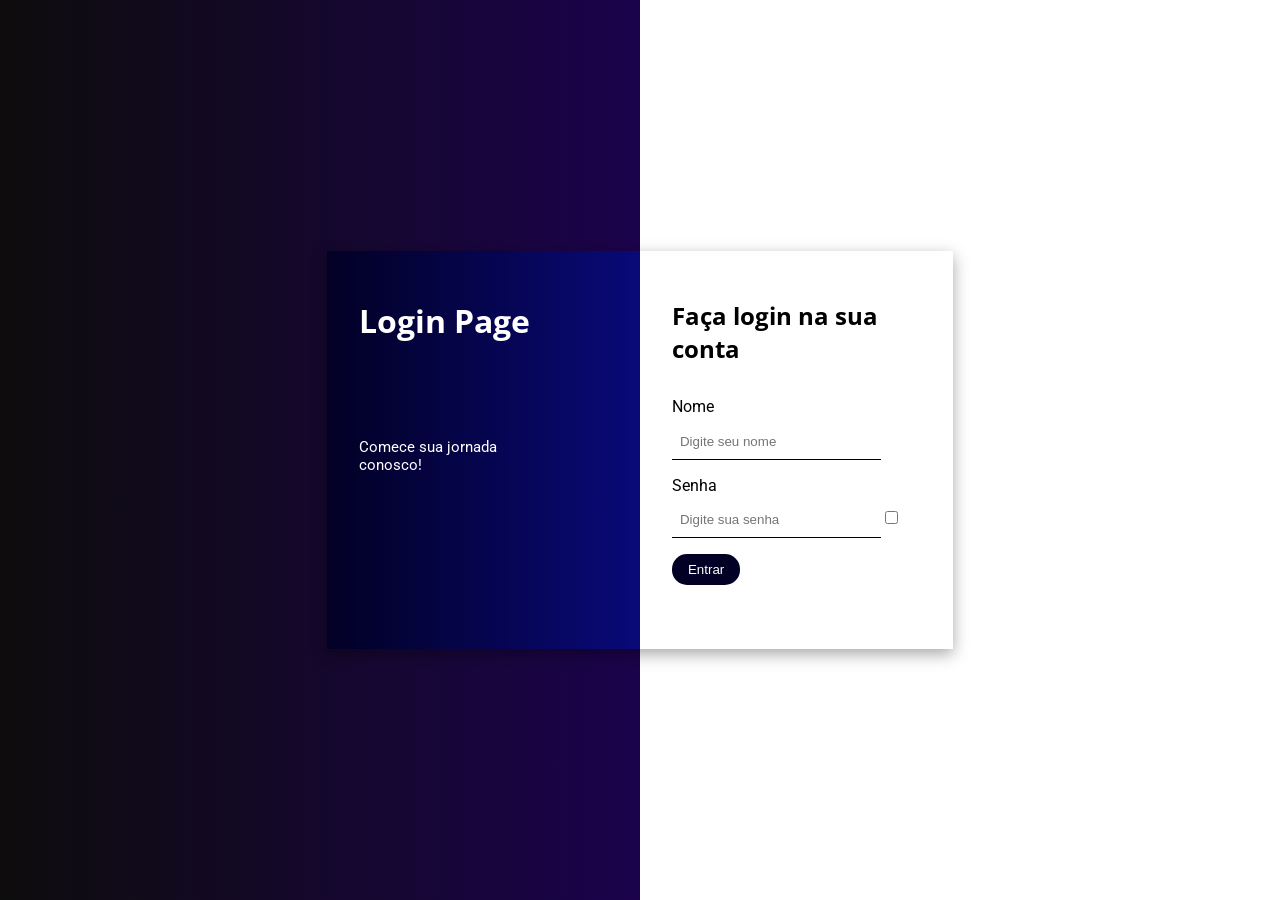
==== index.html @ dc70e006 "adicionando o script" ====
<!DOCTYPE html>
<html lang="en">
<head>
    <meta charset="UTF-8">
    <meta name="viewport" content="width=device-width, initial-scale=1.0">
    <link rel="stylesheet" href="style.css">
    <title>Login in SistBank</title>
</head>
<body>
    <div class="container">
        <div class="ladoEsquerdo">
            <h1 class="titulo">Login Page</h1>
            <p class="subtitulo">Comece sua jornada conosco!</p>
        </div>
        <div class="ladoDireito">
            <h2 class="descricao">Faça login na sua conta</h2>
            <div class="input">
                <p class="label">Nome</p>
                <input type="text" placeholder="Digite seu nome">
            </div>
            <div class="input">
                <p class="label">Senha</p>
                <input type="password" placeholder="Digite sua senha" id="senha">
                <input class="alterarVisivel" type="checkbox" onclick="toogle()">
                <button class="submit"><p>Entrar</p></button>
            </div>
        </div>
    </div>
</body>
<script src="script.js"></script>
</html>
---- style.css ----
@import url('https://fonts.googleapis.com/css2?family=Finlandica+Headline:ital,wght@0,100..900;1,100..900&family=Open+Sans:ital,wght@0,300..800;1,300..800&family=Roboto:ital,wght@0,100..900;1,100..900&display=swap');

* {
    padding: 0;
    margin: 0;
    box-sizing: border-box;
}

body {
    background: linear-gradient(to right, #0e0d0d 0%, rgb(27, 2, 75) 50%, #ffffff 50%);
    display: flex;
    justify-content: center;
    align-items: center;
    height: 100vh;
}

.container {
    box-shadow: rgba(0, 0, 0, 0.35) 0px 5px 15px;
    display: flex;
    flex-direction: row;
    padding: 3rem 2rem 3rem 2rem;
    background: #020024;
    background: linear-gradient(to right, rgba(2, 0, 36, 1) 0%, rgba(9, 9, 121, 1) 50%, rgb(255, 255, 255) 50%);
}

.ladoEsquerdo {
    width: 50%;
}

.ladoDireito {
    background-color: white;
    width: 50%;
    margin-left: 4rem;
}

.titulo {
    font-family: Open Sans;
    margin-bottom: 6rem;
    color: white;
}

.subtitulo {
    font-family: Roboto;
    color: white;
    font-weight: 400;
    width: 200px;
    font-size: 15px;
}

.descricao {
    font-family: Open Sans;
    margin-bottom: 2rem;
}

.input {
    margin-bottom: 1rem;
}

.label {
    font-family: Roboto;
    margin-bottom: 0.5rem;
}

.input input {
    border: none;
    border-bottom: solid black 0.4px;
    padding: 0.6rem 2rem 0.6rem 0.5rem;
}

.input input:focus {
    transform: scale(1.02) translateY(-3px);
    outline: none;
    box-shadow: rgba(0, 0, 0, 0.1) 0px 10px 15px -3px, rgba(0, 0, 0, 0.05) 0px 4px 6px -2px;
}

.submit {
    border: none;
    background-color: #020024;
    color: white;
    padding: 0.5rem 1rem 0.5rem 1rem;
    margin-top: 1rem;
    border-radius: 15px;
}

.submit:hover {
    transform: scale(1.05);
    border: #020024 solid 0.5px;
    background-color: transparent;
    color: black;
    transition: 0.3s
}
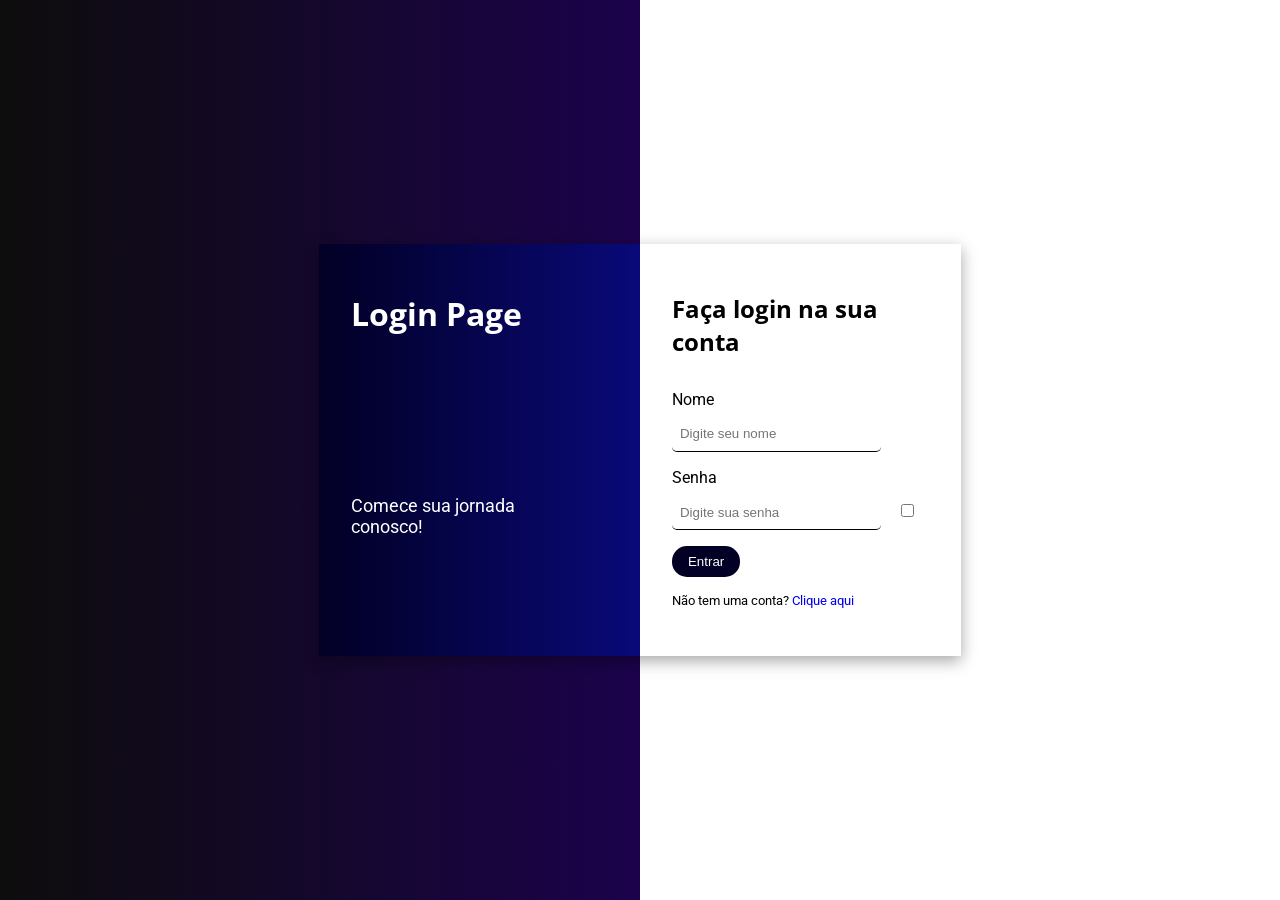
==== commit 43cc6d90: "criando estrutura de organização e finalizando a página de login" ====
--- a/index.html
+++ b/index.html
@@ -3,7 +3,7 @@
 <head>
     <meta charset="UTF-8">
     <meta name="viewport" content="width=device-width, initial-scale=1.0">
-    <link rel="stylesheet" href="style.css">
+    <link rel="stylesheet" href="assets/css/pages/index/style.css">
     <title>Login in SistBank</title>
 </head>
 <body>
@@ -16,16 +16,19 @@
             <h2 class="descricao">Faça login na sua conta</h2>
             <div class="input">
                 <p class="label">Nome</p>
-                <input type="text" placeholder="Digite seu nome">
+                <input class="inputEntrada" type="text" placeholder="Digite seu nome">
             </div>
             <div class="input">
                 <p class="label">Senha</p>
-                <input type="password" placeholder="Digite sua senha" id="senha">
+                <input class="inputEntrada" type="password" placeholder="Digite sua senha" id="senha">
                 <input class="alterarVisivel" type="checkbox" onclick="toogle()">
                 <button class="submit"><p>Entrar</p></button>
+            </div>
+            <div class="linkCadastro">
+                <p>Não tem uma conta? <a href="cadastro.html">Clique aqui</a></p>
             </div>
         </div>
     </div>
 </body>
-<script src="script.js"></script>
+<script src="./assets/js/pages/index/script.js"></script>
 </html>
--- a/assets/css/pages/index/style.css
+++ b/assets/css/pages/index/style.css
@@ -0,0 +1,115 @@
+@import url('https://fonts.googleapis.com/css2?family=Finlandica+Headline:ital,wght@0,100..900;1,100..900&family=Open+Sans:ital,wght@0,300..800;1,300..800&family=Roboto:ital,wght@0,100..900;1,100..900&display=swap');
+@import '../../global/global.css';
+
+* {
+    padding: 0;
+    margin: 0;
+    box-sizing: border-box;
+}
+
+body {
+    background: linear-gradient(to right, #0e0d0d 0%, rgb(27, 2, 75) 50%, #ffffff 50%);
+    display: flex;
+    justify-content: center;
+    align-items: center;
+    height: 100vh;
+}
+
+.container {
+    box-shadow: rgba(0, 0, 0, 0.35) 0px 5px 15px;
+    display: flex;
+    flex-direction: row;
+    padding: 3rem 2rem 3rem 2rem;
+    background: #020024;
+    background: linear-gradient(to right, rgba(2, 0, 36, 1) 0%, rgba(9, 9, 121, 1) 50%, rgb(255, 255, 255) 50%);
+}
+
+.ladoEsquerdo {
+    width: 50%;
+}
+
+.ladoDireito {
+    background-color: white;
+    width: 50%;
+    margin-left: 4rem;
+}
+
+.titulo {
+    font-family: Open Sans;
+    margin-bottom: 10rem;
+    color: white;
+}
+
+.subtitulo {
+    font-family: Roboto;
+    color: white;
+    font-weight: 400;
+    width: 200px;
+    font-size: 18px;
+}
+
+.descricao {
+    font-family: Open Sans;
+    margin-bottom: 2rem;
+}
+
+.input {
+    margin-bottom: 1rem;
+}
+
+.label {
+    font-family: Roboto;
+    margin-bottom: 0.5rem;
+}
+
+.inputEntrada {
+    border: none;
+    border-bottom: solid black 0.4px;
+    padding: 0.6rem 2rem 0.6rem 0.5rem;
+    border-radius: 5px;
+}
+
+.inputEntrada:focus {
+    transform: scale(1.02) translateY(-3px);
+    outline: none;
+    box-shadow: rgba(0, 0, 0, 0.1) 0px 10px 15px -3px, rgba(0, 0, 0, 0.05) 0px 4px 6px -2px;
+    
+}
+
+.submit {
+    border: none;
+    background-color: #020024;
+    color: white;
+    padding: 0.5rem 1rem 0.5rem 1rem;
+    margin-top: 1rem;
+    border-radius: 15px;
+}
+
+.submit:hover {
+    transform: scale(1.05);
+    border: #020024 solid 0.5px;
+    background-color: transparent;
+    color: black;
+    transition: 0.3s
+}
+
+.alterarVisivel {
+    margin-left: 1rem;
+}
+
+.linkCadastro {
+    margin-top: 1rem;
+}
+
+.linkCadastro p {
+    font-family: var(--FontSub);
+    font-size: 13px;
+}
+
+.linkCadastro a {
+    text-decoration: none;
+}
+
+.linkCadastro a:hover {
+    text-decoration: underline;
+}
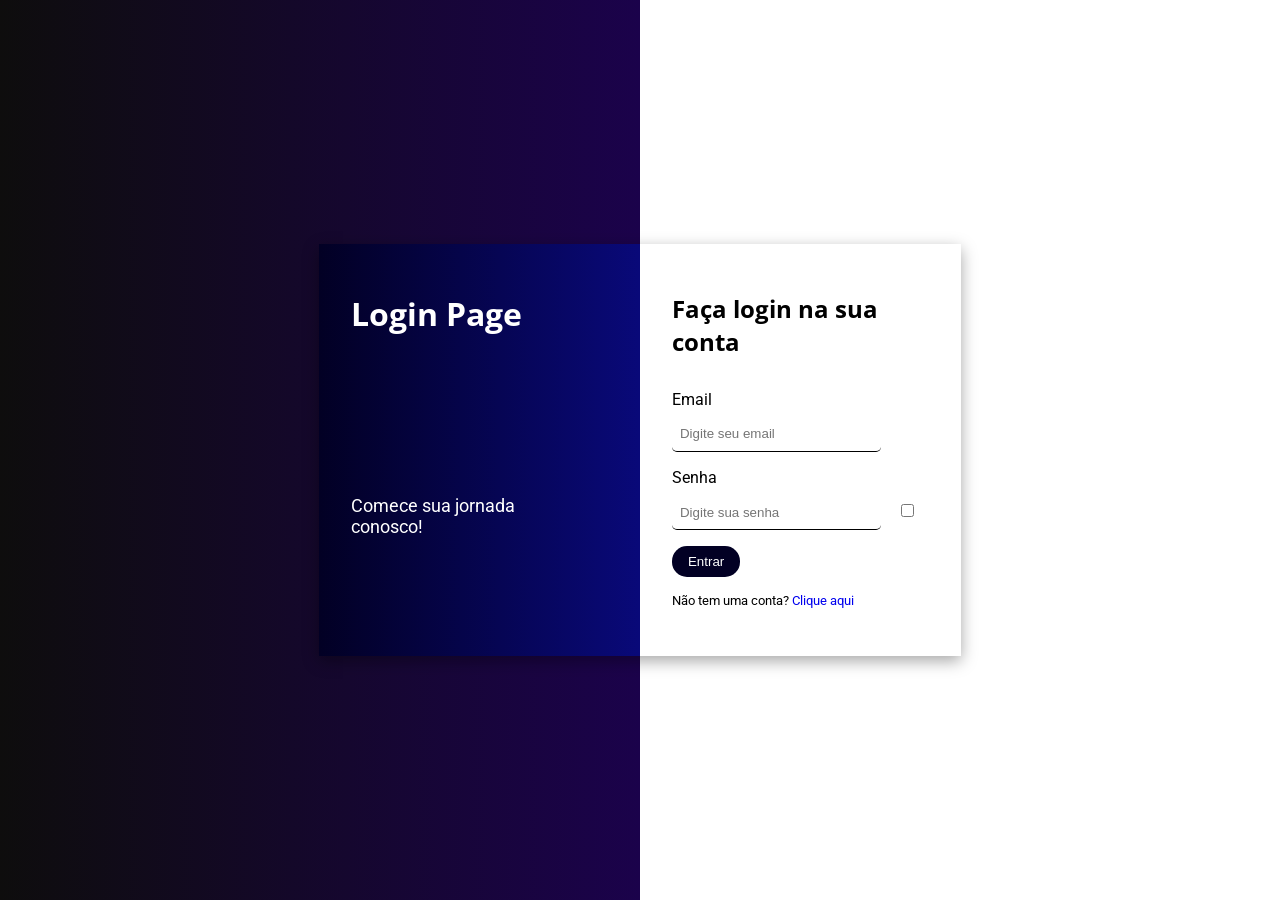
==== commit 49363532: "mudando o type input para email" ====
--- a/index.html
+++ b/index.html
@@ -15,14 +15,14 @@
         <div class="ladoDireito">
             <h2 class="descricao">Faça login na sua conta</h2>
             <div class="input">
-                <p class="label">Nome</p>
-                <input class="inputEntrada" type="text" placeholder="Digite seu nome">
+                <p class="label">Email</p>
+                <input class="inputEntrada" type="email" placeholder="Digite seu email">
             </div>
             <div class="input">
                 <p class="label">Senha</p>
                 <input class="inputEntrada" type="password" placeholder="Digite sua senha" id="senha">
                 <input class="alterarVisivel" type="checkbox" onclick="toogle()">
-                <button class="submit"><p>Entrar</p></button>
+                <a href="home.html"><button class="submit"><p>Entrar</p></button></a>
             </div>
             <div class="linkCadastro">
                 <p>Não tem uma conta? <a href="cadastro.html">Clique aqui</a></p>
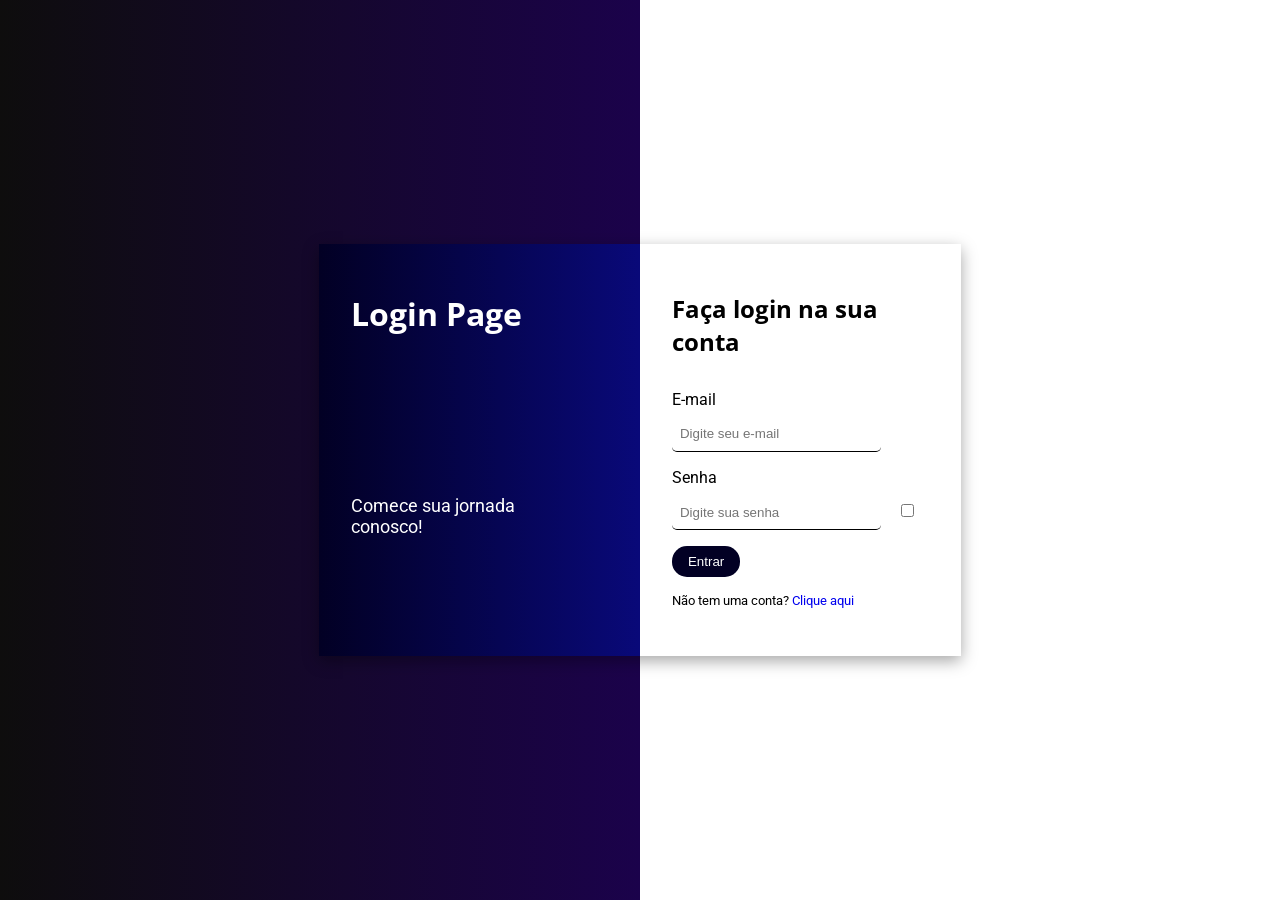
==== commit 83939b9b: "feat: initial setup - frontend com login, cadastro e home" ====
--- a/index.html
+++ b/index.html
@@ -1,10 +1,10 @@
 <!DOCTYPE html>
-<html lang="en">
+<html lang="pt-BR">
 <head>
     <meta charset="UTF-8">
     <meta name="viewport" content="width=device-width, initial-scale=1.0">
     <link rel="stylesheet" href="assets/css/pages/index/style.css">
-    <title>Login in SistBank</title>
+    <title>Login - HelpDesk</title>
 </head>
 <body>
     <div class="container">
@@ -14,15 +14,20 @@
         </div>
         <div class="ladoDireito">
             <h2 class="descricao">Faça login na sua conta</h2>
+
+            <div id="mensagemErro" class="mensagem-erro" style="display:none;"></div>
+
             <div class="input">
-                <p class="label">Email</p>
-                <input class="inputEntrada" type="email" placeholder="Digite seu email">
+                <p class="label">E-mail</p>
+                <input class="inputEntrada" type="email" id="email" placeholder="Digite seu e-mail">
             </div>
             <div class="input">
                 <p class="label">Senha</p>
                 <input class="inputEntrada" type="password" placeholder="Digite sua senha" id="senha">
                 <input class="alterarVisivel" type="checkbox" onclick="toogle()">
-                <a href="home.html"><button class="submit"><p>Entrar</p></button></a>
+                <button class="submit" id="btnEntrar" onclick="fazerLogin()">
+                    <p id="btnEntrarTexto">Entrar</p>
+                </button>
             </div>
             <div class="linkCadastro">
                 <p>Não tem uma conta? <a href="cadastro.html">Clique aqui</a></p>
@@ -30,5 +35,7 @@
         </div>
     </div>
 </body>
+<script src="./assets/js/global/api.js"></script>
 <script src="./assets/js/pages/index/script.js"></script>
+<script src="./assets/js/pages/index/login.js"></script>
 </html>
--- a/assets/css/pages/index/style.css
+++ b/assets/css/pages/index/style.css
@@ -112,4 +112,33 @@
 
 .linkCadastro a:hover {
     text-decoration: underline;
-}+}
+
+/* ===== MENSAGENS DE FEEDBACK ===== */
+.mensagem-erro {
+    background-color: #fee2e2;
+    color: #b91c1c;
+    border: 1px solid #fca5a5;
+    border-radius: 6px;
+    padding: 0.6rem 0.9rem;
+    font-family: var(--FontSub);
+    font-size: 0.85rem;
+    margin-bottom: 1rem;
+}
+
+.mensagem-sucesso {
+    background-color: #dcfce7;
+    color: #15803d;
+    border: 1px solid #86efac;
+    border-radius: 6px;
+    padding: 0.6rem 0.9rem;
+    font-family: var(--FontSub);
+    font-size: 0.85rem;
+    margin-bottom: 1rem;
+}
+
+.submit:disabled {
+    opacity: 0.6;
+    cursor: not-allowed;
+    transform: none;
+}
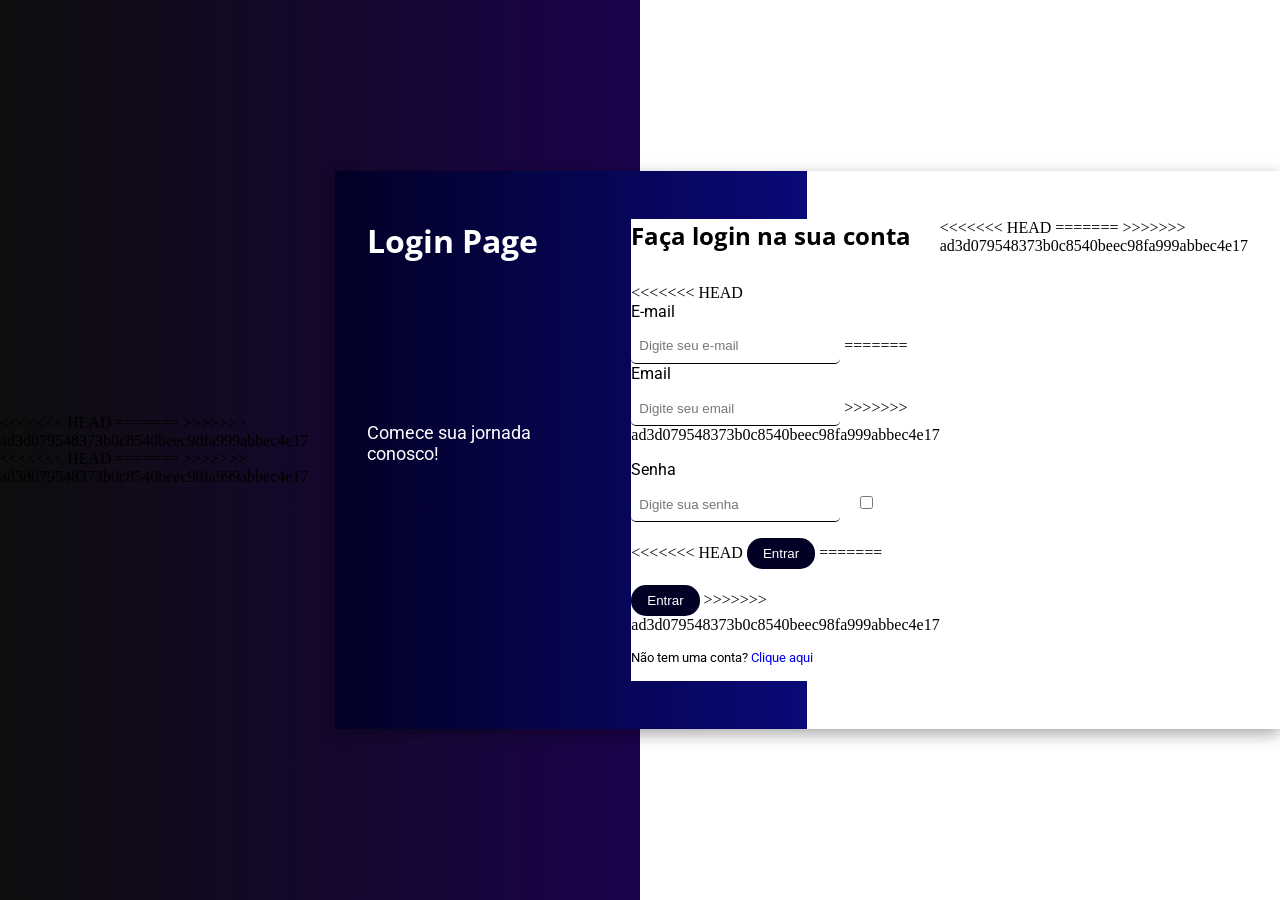
==== commit ebc8eb45: "feat: initial setup - frontend com login, cadastro e home" ====
--- a/index.html
+++ b/index.html
@@ -1,10 +1,18 @@
 <!DOCTYPE html>
+<<<<<<< HEAD
 <html lang="pt-BR">
+=======
+<html lang="en">
+>>>>>>> ad3d079548373b0c8540beec98fa999abbec4e17
 <head>
     <meta charset="UTF-8">
     <meta name="viewport" content="width=device-width, initial-scale=1.0">
     <link rel="stylesheet" href="assets/css/pages/index/style.css">
+<<<<<<< HEAD
     <title>Login - HelpDesk</title>
+=======
+    <title>Login no SistBank</title>
+>>>>>>> ad3d079548373b0c8540beec98fa999abbec4e17
 </head>
 <body>
     <div class="container">
@@ -14,20 +22,30 @@
         </div>
         <div class="ladoDireito">
             <h2 class="descricao">Faça login na sua conta</h2>
+<<<<<<< HEAD
 
             <div id="mensagemErro" class="mensagem-erro" style="display:none;"></div>
 
             <div class="input">
                 <p class="label">E-mail</p>
                 <input class="inputEntrada" type="email" id="email" placeholder="Digite seu e-mail">
+=======
+            <div class="input">
+                <p class="label">Email</p>
+                <input class="inputEntrada" type="email" placeholder="Digite seu email">
+>>>>>>> ad3d079548373b0c8540beec98fa999abbec4e17
             </div>
             <div class="input">
                 <p class="label">Senha</p>
                 <input class="inputEntrada" type="password" placeholder="Digite sua senha" id="senha">
                 <input class="alterarVisivel" type="checkbox" onclick="toogle()">
+<<<<<<< HEAD
                 <button class="submit" id="btnEntrar" onclick="fazerLogin()">
                     <p id="btnEntrarTexto">Entrar</p>
                 </button>
+=======
+                <a href="home.html"><button class="submit"><p>Entrar</p></button></a>
+>>>>>>> ad3d079548373b0c8540beec98fa999abbec4e17
             </div>
             <div class="linkCadastro">
                 <p>Não tem uma conta? <a href="cadastro.html">Clique aqui</a></p>
@@ -35,7 +53,11 @@
         </div>
     </div>
 </body>
+<<<<<<< HEAD
 <script src="./assets/js/global/api.js"></script>
 <script src="./assets/js/pages/index/script.js"></script>
 <script src="./assets/js/pages/index/login.js"></script>
+=======
+<script src="./assets/js/pages/index/script.js"></script>
+>>>>>>> ad3d079548373b0c8540beec98fa999abbec4e17
 </html>
--- a/assets/css/pages/index/style.css
+++ b/assets/css/pages/index/style.css
@@ -112,6 +112,7 @@
 
 .linkCadastro a:hover {
     text-decoration: underline;
+<<<<<<< HEAD
 }
 
 /* ===== MENSAGENS DE FEEDBACK ===== */
@@ -142,3 +143,6 @@
     cursor: not-allowed;
     transform: none;
 }
+=======
+}
+>>>>>>> ad3d079548373b0c8540beec98fa999abbec4e17
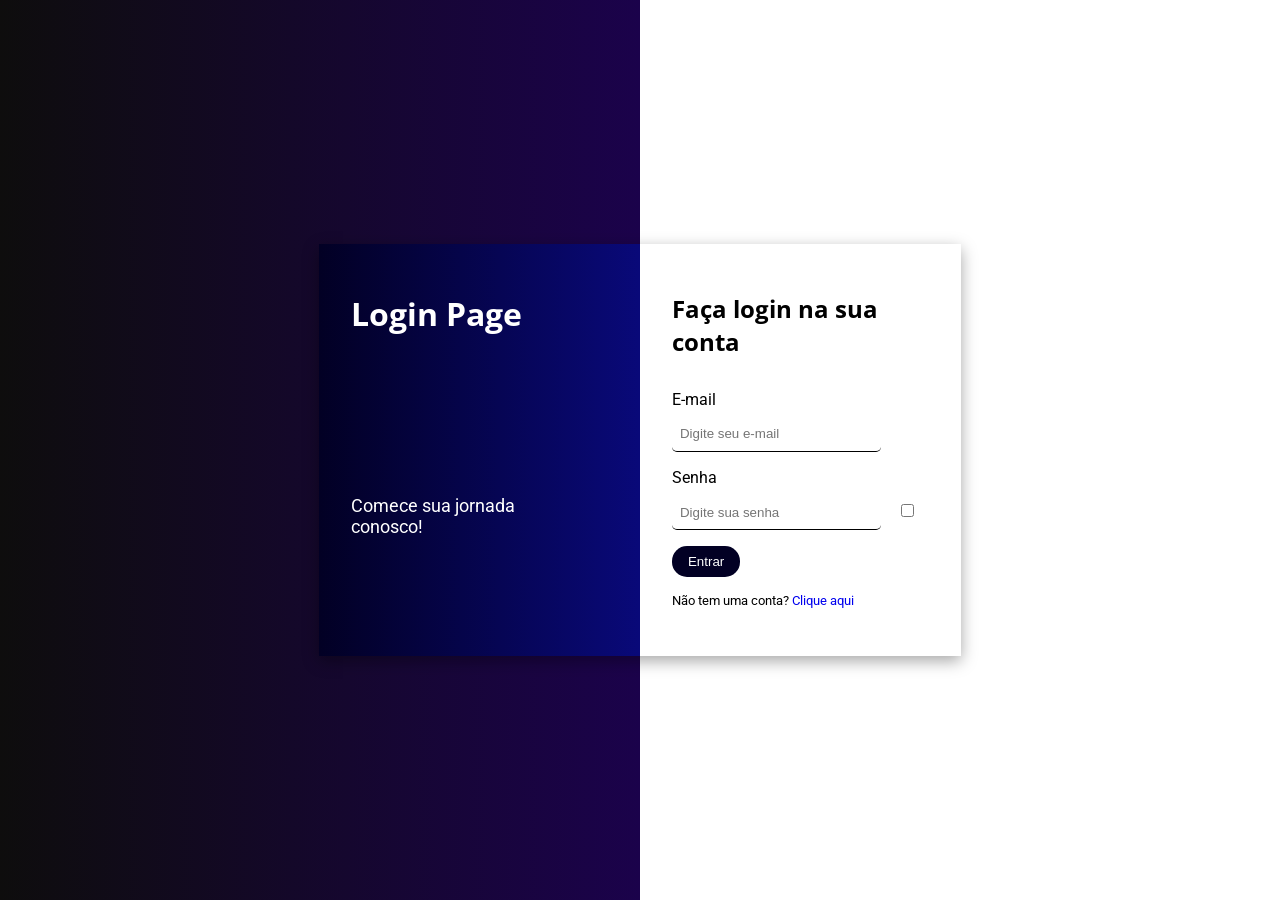
==== commit c5e2d3db: "fix: resolve conflito de merge no index.html" ====
--- a/index.html
+++ b/index.html
@@ -1,18 +1,10 @@
 <!DOCTYPE html>
-<<<<<<< HEAD
 <html lang="pt-BR">
-=======
-<html lang="en">
->>>>>>> ad3d079548373b0c8540beec98fa999abbec4e17
 <head>
     <meta charset="UTF-8">
     <meta name="viewport" content="width=device-width, initial-scale=1.0">
     <link rel="stylesheet" href="assets/css/pages/index/style.css">
-<<<<<<< HEAD
     <title>Login - HelpDesk</title>
-=======
-    <title>Login no SistBank</title>
->>>>>>> ad3d079548373b0c8540beec98fa999abbec4e17
 </head>
 <body>
     <div class="container">
@@ -22,30 +14,20 @@
         </div>
         <div class="ladoDireito">
             <h2 class="descricao">Faça login na sua conta</h2>
-<<<<<<< HEAD
 
             <div id="mensagemErro" class="mensagem-erro" style="display:none;"></div>
 
             <div class="input">
                 <p class="label">E-mail</p>
                 <input class="inputEntrada" type="email" id="email" placeholder="Digite seu e-mail">
-=======
-            <div class="input">
-                <p class="label">Email</p>
-                <input class="inputEntrada" type="email" placeholder="Digite seu email">
->>>>>>> ad3d079548373b0c8540beec98fa999abbec4e17
             </div>
             <div class="input">
                 <p class="label">Senha</p>
                 <input class="inputEntrada" type="password" placeholder="Digite sua senha" id="senha">
                 <input class="alterarVisivel" type="checkbox" onclick="toogle()">
-<<<<<<< HEAD
                 <button class="submit" id="btnEntrar" onclick="fazerLogin()">
                     <p id="btnEntrarTexto">Entrar</p>
                 </button>
-=======
-                <a href="home.html"><button class="submit"><p>Entrar</p></button></a>
->>>>>>> ad3d079548373b0c8540beec98fa999abbec4e17
             </div>
             <div class="linkCadastro">
                 <p>Não tem uma conta? <a href="cadastro.html">Clique aqui</a></p>
@@ -53,11 +35,7 @@
         </div>
     </div>
 </body>
-<<<<<<< HEAD
 <script src="./assets/js/global/api.js"></script>
 <script src="./assets/js/pages/index/script.js"></script>
 <script src="./assets/js/pages/index/login.js"></script>
-=======
-<script src="./assets/js/pages/index/script.js"></script>
->>>>>>> ad3d079548373b0c8540beec98fa999abbec4e17
-</html>+</html>
